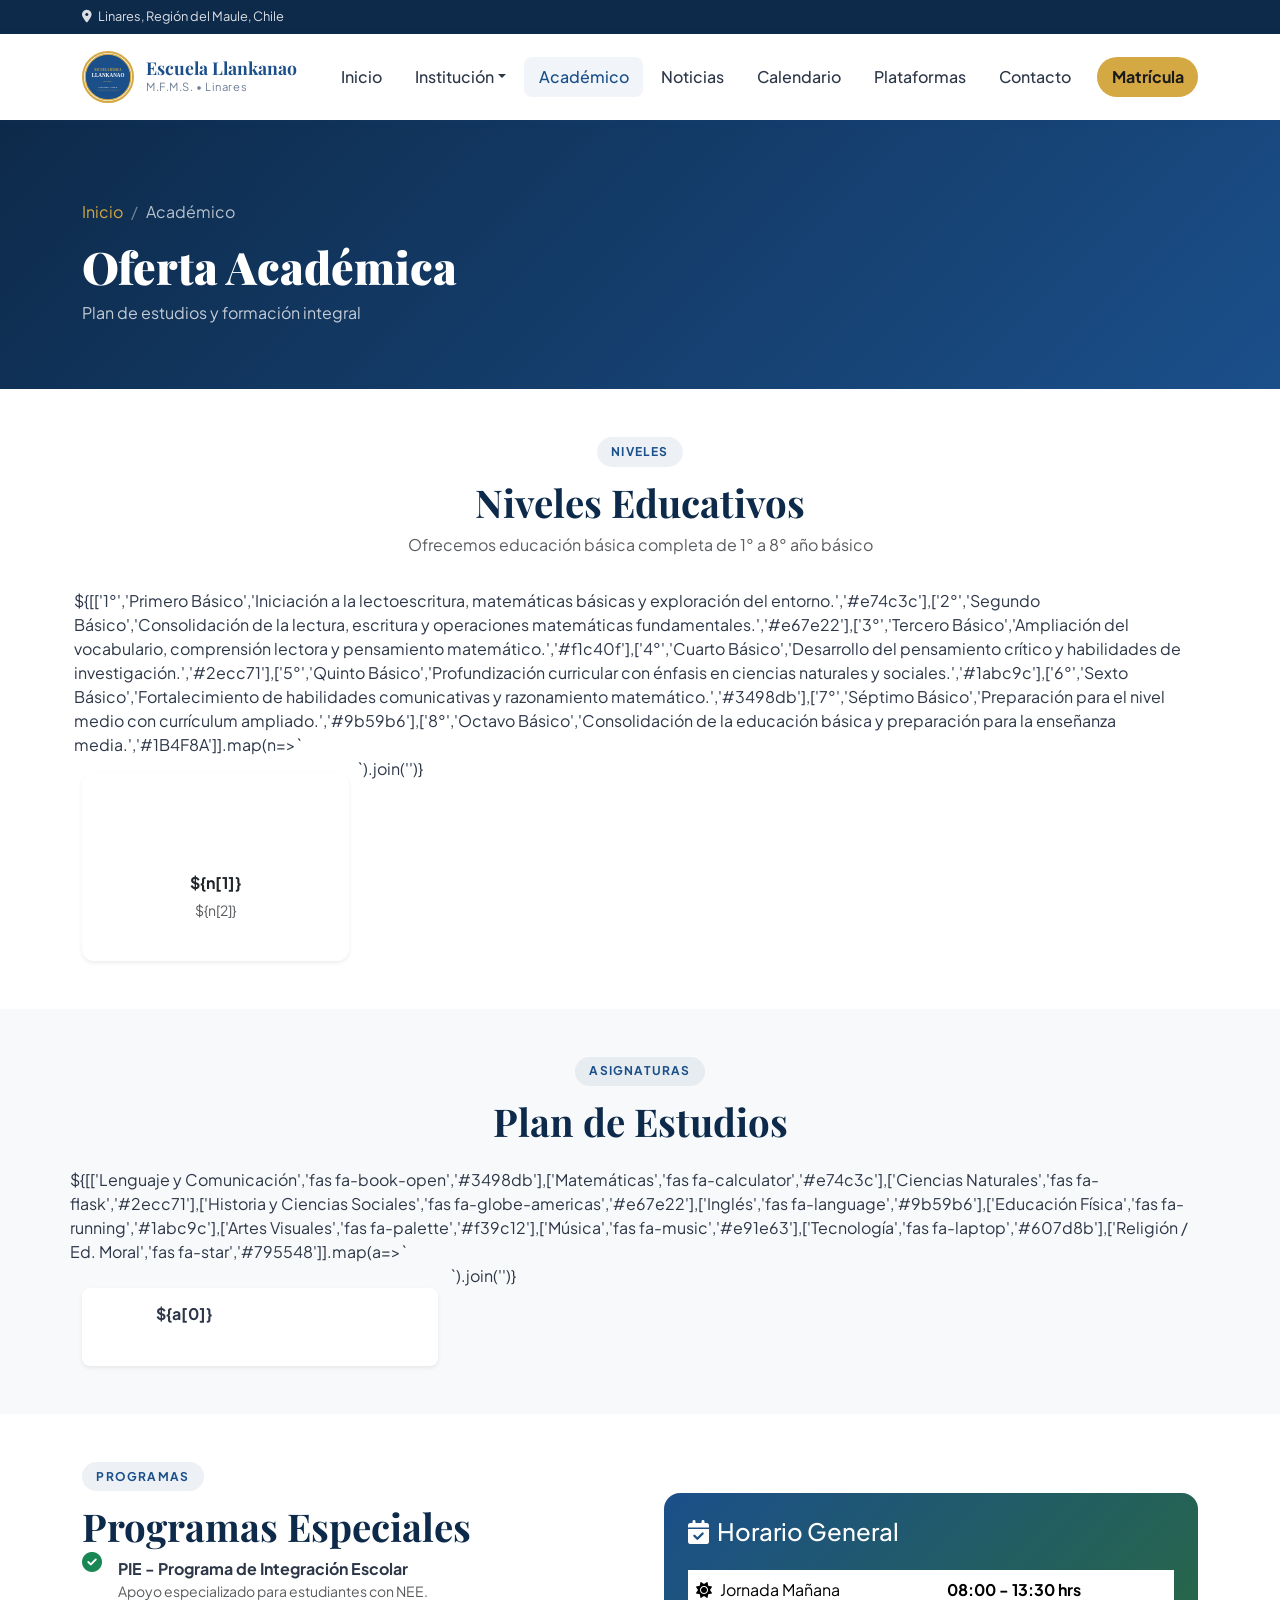
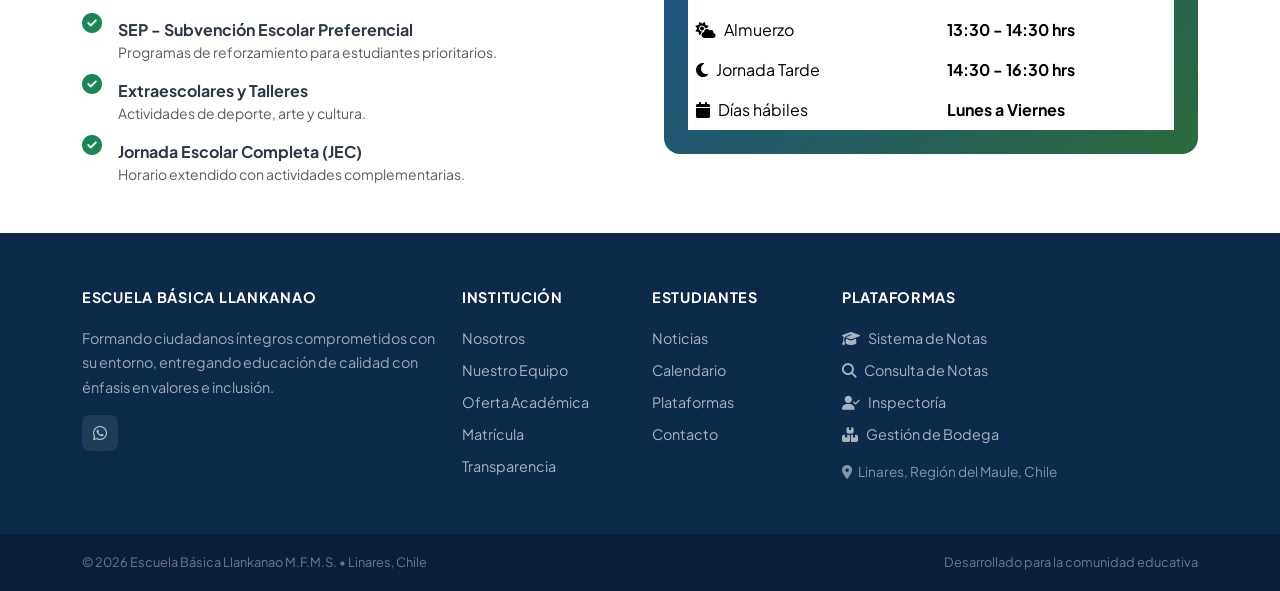
==== academico.html @ 574b1278 "Add files via upload" ====
<!DOCTYPE html>
<html lang="es"><head><meta charset="UTF-8"><meta name="viewport" content="width=device-width,initial-scale=1.0"><title>Académico — Escuela Llankanao</title><link rel="icon" href="assets/img/favicon.png"><link rel="stylesheet" href="https://cdnjs.cloudflare.com/ajax/libs/bootstrap/5.3.2/css/bootstrap.min.css"><link rel="stylesheet" href="https://cdnjs.cloudflare.com/ajax/libs/font-awesome/6.5.0/css/all.min.css"><link rel="stylesheet" href="assets/css/style.css"></head>
<body>
<div id="navbar-container"></div>
<div class="page-hero"><div class="container"><nav aria-label="breadcrumb"><ol class="breadcrumb"><li class="breadcrumb-item"><a href="index.html">Inicio</a></li><li class="breadcrumb-item active">Académico</li></ol></nav><h1>Oferta Académica</h1><p>Plan de estudios y formación integral</p></div></div>
<section class="py-5"><div class="container">
  <div class="text-center mb-5"><span class="section-badge">Niveles</span><h2 class="section-title">Niveles Educativos</h2><p class="text-muted">Ofrecemos educación básica completa de 1° a 8° año básico</p></div>
  <div class="row g-3">
    ${[['1°','Primero Básico','Iniciación a la lectoescritura, matemáticas básicas y exploración del entorno.','#e74c3c'],['2°','Segundo Básico','Consolidación de la lectura, escritura y operaciones matemáticas fundamentales.','#e67e22'],['3°','Tercero Básico','Ampliación del vocabulario, comprensión lectora y pensamiento matemático.','#f1c40f'],['4°','Cuarto Básico','Desarrollo del pensamiento crítico y habilidades de investigación.','#2ecc71'],['5°','Quinto Básico','Profundización curricular con énfasis en ciencias naturales y sociales.','#1abc9c'],['6°','Sexto Básico','Fortalecimiento de habilidades comunicativas y razonamiento matemático.','#3498db'],['7°','Séptimo Básico','Preparación para el nivel medio con currículum ampliado.','#9b59b6'],['8°','Octavo Básico','Consolidación de la educación básica y preparación para la enseñanza media.','#1B4F8A']].map(n=>`
    <div class="col-lg-3 col-md-4 col-sm-6 reveal">
      <div class="card border-0 shadow-sm h-100 text-center p-4">
        <div class="mb-3 mx-auto" style="background:${n[3]};color:white;width:60px;height:60px;border-radius:50%;display:flex;align-items:center;justify-content:center;font-size:1.2rem;font-weight:700">${n[0]}</div>
        <h6 class="fw-bold">${n[1]}</h6><p class="text-muted small">${n[2]}</p>
      </div>
    </div>`).join('')}
  </div>
</div></section>
<section class="py-5 bg-light"><div class="container">
  <div class="text-center mb-5"><span class="section-badge">Asignaturas</span><h2 class="section-title">Plan de Estudios</h2></div>
  <div class="row g-4">
    ${[['Lenguaje y Comunicación','fas fa-book-open','#3498db'],['Matemáticas','fas fa-calculator','#e74c3c'],['Ciencias Naturales','fas fa-flask','#2ecc71'],['Historia y Ciencias Sociales','fas fa-globe-americas','#e67e22'],['Inglés','fas fa-language','#9b59b6'],['Educación Física','fas fa-running','#1abc9c'],['Artes Visuales','fas fa-palette','#f39c12'],['Música','fas fa-music','#e91e63'],['Tecnología','fas fa-laptop','#607d8b'],['Religión / Ed. Moral','fas fa-star','#795548']].map(a=>`
    <div class="col-lg-4 col-md-6 reveal">
      <div class="d-flex align-items-start p-3 bg-white rounded-3 shadow-sm h-100">
        <div class="me-3 mt-1" style="background:${a[2]};width:42px;height:42px;border-radius:10px;display:flex;align-items:center;justify-content:center;flex-shrink:0"><i class="${a[1]} text-white"></i></div>
        <div><h6 class="fw-bold mb-0">${a[0]}</h6></div>
      </div>
    </div>`).join('')}
  </div>
</div></section>
<section class="py-5"><div class="container"><div class="row g-5 align-items-center">
  <div class="col-lg-6 reveal">
    <span class="section-badge">Programas</span><h2 class="section-title">Programas Especiales</h2>
    <div class="d-flex flex-column gap-3">
      <div class="d-flex align-items-start"><i class="fas fa-check-circle text-success me-3 mt-1 fa-lg"></i><div><strong>PIE - Programa de Integración Escolar</strong><p class="text-muted mb-0 small">Apoyo especializado para estudiantes con NEE.</p></div></div>
      <div class="d-flex align-items-start"><i class="fas fa-check-circle text-success me-3 mt-1 fa-lg"></i><div><strong>SEP - Subvención Escolar Preferencial</strong><p class="text-muted mb-0 small">Programas de reforzamiento para estudiantes prioritarios.</p></div></div>
      <div class="d-flex align-items-start"><i class="fas fa-check-circle text-success me-3 mt-1 fa-lg"></i><div><strong>Extraescolares y Talleres</strong><p class="text-muted mb-0 small">Actividades de deporte, arte y cultura.</p></div></div>
      <div class="d-flex align-items-start"><i class="fas fa-check-circle text-success me-3 mt-1 fa-lg"></i><div><strong>Jornada Escolar Completa (JEC)</strong><p class="text-muted mb-0 small">Horario extendido con actividades complementarias.</p></div></div>
    </div>
  </div>
  <div class="col-lg-6 reveal">
    <div class="p-4 rounded-4" style="background:linear-gradient(135deg,var(--color-primary),var(--color-accent))">
      <h4 class="text-white mb-4"><i class="fas fa-calendar-check me-2"></i>Horario General</h4>
      <table class="table table-borderless text-white mb-0">
        <tbody>
          <tr><td><i class="fas fa-sun me-2"></i>Jornada Mañana</td><td class="fw-bold">08:00 - 13:30 hrs</td></tr>
          <tr><td><i class="fas fa-cloud-sun me-2"></i>Almuerzo</td><td class="fw-bold">13:30 - 14:30 hrs</td></tr>
          <tr><td><i class="fas fa-moon me-2"></i>Jornada Tarde</td><td class="fw-bold">14:30 - 16:30 hrs</td></tr>
          <tr><td><i class="fas fa-calendar me-2"></i>Días hábiles</td><td class="fw-bold">Lunes a Viernes</td></tr>
        </tbody>
      </table>
    </div>
  </div>
</div></div></section>
<div id="footer-container"></div>
<script src="https://cdnjs.cloudflare.com/ajax/libs/bootstrap/5.3.2/js/bootstrap.bundle.min.js"></script>
<script src="assets/js/app.js"></script>
<script>initComponents('academico');loadAvisos();</script>
</body></html>
---- assets/css/style.css ----
/* ========================================
   ESCUELA LLANKANAO — ESTILOS INSTITUCIONALES
   ======================================== */

@import url('https://fonts.googleapis.com/css2?family=Playfair+Display:wght@600;700;900&family=Plus+Jakarta+Sans:wght@300;400;500;600;700&display=swap');

:root {
  --color-primary:   #1B4F8A;
  --color-secondary: #D4A843;
  --color-accent:    #2A6B3C;
  --color-dark:      #0d2a4a;
  --color-light:     #f7f9fc;
  --color-text:      #2d3748;
  --color-muted:     #718096;
  --shadow-sm:       0 2px 8px rgba(27,79,138,.08);
  --shadow-md:       0 4px 20px rgba(27,79,138,.12);
  --shadow-lg:       0 8px 40px rgba(27,79,138,.16);
  --radius:          12px;
  --transition:      .3s cubic-bezier(.4,0,.2,1);
}

*,*::before,*::after{box-sizing:border-box;margin:0;padding:0}
html{scroll-behavior:smooth}
body{font-family:'Plus Jakarta Sans',sans-serif;color:var(--color-text);background:#fff;overflow-x:hidden}

/* ── TOPBAR ── */
.topbar{background:var(--color-dark);color:rgba(255,255,255,.85);font-size:.8rem;padding:.45rem 0}
.topbar a{color:var(--color-secondary);text-decoration:none}
.topbar a:hover{color:#fff}
.topbar .sep{margin:0 .6rem;opacity:.4}

/* ── NAVBAR ── */
.navbar{background:#fff!important;box-shadow:var(--shadow-sm);padding:.75rem 0;transition:var(--transition)}
.navbar.scrolled{box-shadow:var(--shadow-md)}
.navbar-brand{display:flex;align-items:center;gap:12px;text-decoration:none}
.navbar-brand img{height:52px;width:52px;border-radius:50%;object-fit:cover;border:2px solid var(--color-secondary)}
.navbar-brand .brand-text .brand-name{font-family:'Playfair Display',serif;font-size:1.1rem;font-weight:700;color:var(--color-primary);line-height:1.1}
.navbar-brand .brand-text .brand-sub{font-size:.7rem;color:var(--color-muted);letter-spacing:.05em}
.nav-link{font-weight:500;color:var(--color-text)!important;padding:.5rem .9rem!important;border-radius:8px;transition:var(--transition)}
.nav-link:hover,.nav-link.active{color:var(--color-primary)!important;background:rgba(27,79,138,.06)}
.dropdown-menu{border:none;box-shadow:var(--shadow-md);border-radius:var(--radius);padding:.5rem}
.dropdown-item{border-radius:8px;padding:.45rem .9rem;font-size:.9rem;font-weight:500}
.dropdown-item:hover{background:rgba(27,79,138,.06);color:var(--color-primary)}
.btn-matricula{background:var(--color-secondary)!important;color:#1a1a1a!important;font-weight:700;border:none;padding:.5rem 1.2rem;border-radius:50px}
.btn-matricula:hover{background:#c49636!important;transform:translateY(-1px)}

/* ── AVISO BANNER ── */
.aviso-banner{font-size:.85rem;padding:.5rem 0;text-align:center}

/* ── HERO ── */
.hero{position:relative;min-height:90vh;background:linear-gradient(135deg,var(--color-dark) 0%,var(--color-primary) 60%,var(--color-accent) 100%);display:flex;align-items:center;overflow:hidden}
.hero::before{content:'';position:absolute;inset:0;background:url("data:image/svg+xml,%3Csvg width='60' height='60' viewBox='0 0 60 60' xmlns='http://www.w3.org/2000/svg'%3E%3Cg fill='none' fill-rule='evenodd'%3E%3Cg fill='%23ffffff' fill-opacity='0.03'%3E%3Cpath d='M36 34v-4h-2v4h-4v2h4v4h2v-4h4v-2h-4zm0-30V0h-2v4h-4v2h4v4h2V6h4V4h-4zM6 34v-4H4v4H0v2h4v4h2v-4h4v-2H6zM6 4V0H4v4H0v2h4v4h2V6h4V4H6z'/%3E%3C/g%3E%3C/g%3E%3C/svg%3E")}
.hero-content{position:relative;z-index:2}
.hero-badge{display:inline-flex;align-items:center;gap:.5rem;background:rgba(212,168,67,.2);border:1px solid rgba(212,168,67,.4);color:var(--color-secondary);padding:.4rem 1rem;border-radius:50px;font-size:.8rem;font-weight:600;letter-spacing:.05em;margin-bottom:1.5rem}
.hero h1{font-family:'Playfair Display',serif;font-size:clamp(2.2rem,5vw,3.8rem);font-weight:900;color:#fff;line-height:1.15;margin-bottom:1.2rem}
.hero h1 span{color:var(--color-secondary)}
.hero p.lead{font-size:1.1rem;color:rgba(255,255,255,.8);margin-bottom:2rem;max-width:520px}
.hero-btns{display:flex;gap:1rem;flex-wrap:wrap}
.btn-hero-primary{background:var(--color-secondary);color:#1a1a1a;border:none;padding:.85rem 2rem;border-radius:50px;font-weight:700;font-size:1rem;text-decoration:none;display:inline-flex;align-items:center;gap:.6rem;transition:var(--transition)}
.btn-hero-primary:hover{background:#c49636;color:#1a1a1a;transform:translateY(-2px);box-shadow:0 8px 25px rgba(212,168,67,.4)}
.btn-hero-secondary{background:rgba(255,255,255,.12);color:#fff;border:1px solid rgba(255,255,255,.3);padding:.85rem 2rem;border-radius:50px;font-weight:600;font-size:1rem;text-decoration:none;display:inline-flex;align-items:center;gap:.6rem;transition:var(--transition);backdrop-filter:blur(8px)}
.btn-hero-secondary:hover{background:rgba(255,255,255,.2);color:#fff;transform:translateY(-2px)}
.hero-stats{display:grid;grid-template-columns:repeat(3,1fr);gap:1.5rem;margin-top:3rem;padding-top:2.5rem;border-top:1px solid rgba(255,255,255,.15)}
.stat-item{text-align:center}
.stat-number{font-family:'Playfair Display',serif;font-size:2.2rem;font-weight:900;color:var(--color-secondary);display:block}
.stat-label{font-size:.8rem;color:rgba(255,255,255,.7);font-weight:500;text-transform:uppercase;letter-spacing:.05em}
.hero-img-card{background:rgba(255,255,255,.08);backdrop-filter:blur(12px);border:1px solid rgba(255,255,255,.15);border-radius:20px;padding:2rem;position:relative}
.hero-img-card::before{content:'';position:absolute;inset:-1px;border-radius:21px;background:linear-gradient(135deg,rgba(212,168,67,.3),transparent 60%);pointer-events:none}

/* ── SECTION COMPONENTS ── */
.section-badge{display:inline-block;background:rgba(27,79,138,.08);color:var(--color-primary);font-size:.75rem;font-weight:700;letter-spacing:.1em;text-transform:uppercase;padding:.35rem .9rem;border-radius:50px;margin-bottom:.75rem}
.section-title{font-family:'Playfair Display',serif;font-size:clamp(1.6rem,3vw,2.4rem);font-weight:700;color:var(--color-dark);margin-bottom:.5rem}
.section-subtitle{color:var(--color-muted);font-size:1.05rem;margin-bottom:2.5rem}

/* ── QUICK ACCESS ── */
.quick-access{background:var(--color-light);padding:4rem 0}
.platform-card{background:#fff;border-radius:var(--radius);padding:1.5rem;text-decoration:none;color:var(--color-text);border:2px solid transparent;transition:var(--transition);display:flex;flex-direction:column;align-items:center;text-align:center;gap:.75rem;box-shadow:var(--shadow-sm)}
.platform-card:hover{border-color:var(--color-primary);transform:translateY(-4px);box-shadow:var(--shadow-md);color:var(--color-primary)}
.platform-card .p-icon{width:54px;height:54px;border-radius:14px;display:flex;align-items:center;justify-content:center;font-size:1.4rem;color:#fff}
.platform-card .p-name{font-weight:700;font-size:.95rem}
.platform-card .p-desc{font-size:.8rem;color:var(--color-muted);line-height:1.4}

/* ── NEWS CARDS ── */
.news-card{border-radius:var(--radius);overflow:hidden;box-shadow:var(--shadow-sm);transition:var(--transition);border:none;height:100%}
.news-card:hover{transform:translateY(-5px);box-shadow:var(--shadow-md)}
.news-card .card-img-placeholder{height:200px;display:flex;align-items:center;justify-content:center;background:linear-gradient(135deg,var(--color-primary),var(--color-accent))}
.news-card .card-img-placeholder i{font-size:3rem;color:rgba(255,255,255,.4)}
.news-card img{height:200px;width:100%;object-fit:cover}
.news-card .card-body{padding:1.5rem}
.news-card .card-title{font-family:'Playfair Display',serif;font-size:1.1rem;font-weight:700;margin-bottom:.75rem}
.news-card .card-text{color:var(--color-muted);font-size:.9rem;line-height:1.6}
.news-meta{display:flex;align-items:center;gap.75rem;font-size:.8rem;color:var(--color-muted);margin-bottom:.75rem;flex-wrap:wrap;gap:.5rem}
.cat-badge{background:rgba(212,168,67,.15);color:#a07620;font-size:.7rem;font-weight:700;padding:.2rem .6rem;border-radius:50px}
.btn-read-more{color:var(--color-primary);font-weight:600;font-size:.875rem;text-decoration:none;display:inline-flex;align-items:center;gap:.4rem;margin-top:1rem;transition:var(--transition)}
.btn-read-more:hover{gap:.7rem;color:var(--color-dark)}

/* ── SOCIAL SECTION ── */
.social-section{background:linear-gradient(135deg,var(--color-dark),var(--color-primary))}

/* ── CTA SECTION ── */
.cta-section{background:linear-gradient(135deg,var(--color-secondary) 0%,#c49636 100%)}

/* ── PAGE HERO ── */
.page-hero{background:linear-gradient(135deg,var(--color-dark),var(--color-primary));padding:5rem 0 3rem;color:#fff}
.page-hero h1{font-family:'Playfair Display',serif;font-size:clamp(1.8rem,4vw,2.8rem);font-weight:900;margin-bottom:.5rem}
.page-hero p{color:rgba(255,255,255,.75);font-size:1rem}
.breadcrumb{background:none;padding:0;margin-bottom:1rem}
.breadcrumb-item a{color:var(--color-secondary);text-decoration:none}
.breadcrumb-item.active{color:rgba(255,255,255,.7)}
.breadcrumb-item+.breadcrumb-item::before{color:rgba(255,255,255,.4)}

/* ── FOOTER ── */
footer{background:var(--color-dark);color:rgba(255,255,255,.85);padding:3.5rem 0 0}
footer h6{font-weight:700;color:#fff;margin-bottom:1.2rem;font-size:.9rem;letter-spacing:.05em;text-transform:uppercase}
footer a{color:rgba(255,255,255,.65);text-decoration:none;transition:var(--transition);font-size:.9rem}
footer a:hover{color:var(--color-secondary)}
footer ul{list-style:none;padding:0}
footer ul li{margin-bottom:.5rem}
.footer-bottom{background:rgba(0,0,0,.25);margin-top:2.5rem;padding:1.2rem 0;font-size:.8rem;color:rgba(255,255,255,.4)}
.social-links{display:flex;gap:.6rem;margin-top:.5rem}
.social-links a{width:36px;height:36px;border-radius:8px;background:rgba(255,255,255,.08);display:flex;align-items:center;justify-content:center;font-size:1rem;color:rgba(255,255,255,.7)}
.social-links a:hover{background:var(--color-secondary);color:#1a1a1a}

/* ── UTILITIES ── */
.hover-lift{transition:var(--transition)}
.hover-lift:hover{transform:translateY(-3px);box-shadow:var(--shadow-md)!important}
.text-primary{color:var(--color-primary)!important}
.text-secondary{color:var(--color-secondary)!important}
.btn-primary{background:var(--color-primary)!important;border-color:var(--color-primary)!important;font-weight:600}
.btn-primary:hover{background:var(--color-dark)!important;border-color:var(--color-dark)!important}
.btn-outline-primary{color:var(--color-primary)!important;border-color:var(--color-primary)!important;font-weight:600}
.btn-outline-primary:hover{background:var(--color-primary)!important;color:#fff!important}
.card{border-radius:var(--radius)!important}
img.rounded-circle{border:3px solid var(--color-secondary)}

/* ── BACK TO TOP ── */
#backToTop{position:fixed;bottom:2rem;right:2rem;width:46px;height:46px;border-radius:50%;background:var(--color-primary);color:#fff;border:none;display:none;align-items:center;justify-content:center;font-size:1.1rem;box-shadow:var(--shadow-md);transition:var(--transition);z-index:999;cursor:pointer}
#backToTop.visible{display:flex}
#backToTop:hover{background:var(--color-dark);transform:translateY(-3px)}

/* ── REVEAL ANIMATION ── */
.reveal{opacity:0;transform:translateY(30px);transition:opacity .6s ease,transform .6s ease}
.reveal.visible{opacity:1;transform:none}

/* ── LOADING SPINNER ── */
.loading-spinner{text-align:center;padding:3rem;color:var(--color-muted)}
.loading-spinner .spinner-border{color:var(--color-primary)}

/* ── NEWS CONTENT ── */
.news-content{font-size:1.05rem;line-height:1.85;color:var(--color-text)}
.news-content p{margin-bottom:1rem}

/* ── RESPONSIVE ── */
@media(max-width:768px){
  .hero{min-height:auto;padding:6rem 0 3rem}
  .hero-stats{grid-template-columns:repeat(3,1fr);gap:.75rem}
  .stat-number{font-size:1.6rem}
  .topbar .d-none-mobile{display:none!important}
}

/* ── ADMIN STYLES ── */
.admin-layout{display:flex;min-height:100vh}
.admin-sidebar{width:260px;background:var(--color-dark);color:#fff;flex-shrink:0;position:fixed;top:0;left:0;height:100vh;overflow-y:auto;z-index:100;transition:var(--transition)}
.admin-sidebar .logo-area{padding:1.5rem;border-bottom:1px solid rgba(255,255,255,.1)}
.admin-sidebar .logo-area .school-name{font-family:'Playfair Display',serif;font-size:1rem;font-weight:700;color:#fff;line-height:1.2}
.admin-sidebar .logo-area .admin-label{font-size:.7rem;color:var(--color-secondary);letter-spacing:.1em;text-transform:uppercase}
.admin-sidebar nav a{display:flex;align-items:center;gap:.75rem;padding:.7rem 1.2rem;color:rgba(255,255,255,.7);text-decoration:none;font-size:.9rem;font-weight:500;border-radius:8px;margin:.1rem .5rem;transition:var(--transition)}
.admin-sidebar nav a:hover,.admin-sidebar nav a.active{background:rgba(255,255,255,.1);color:#fff}
.admin-sidebar nav a.active{background:rgba(212,168,67,.2);color:var(--color-secondary)}
.admin-sidebar nav .nav-section{font-size:.65rem;font-weight:700;color:rgba(255,255,255,.3);letter-spacing:.1em;text-transform:uppercase;padding:.75rem 1.7rem .3rem}
.admin-main{margin-left:260px;flex:1;min-height:100vh;background:#f8fafc}
.admin-topbar{background:#fff;border-bottom:1px solid #e2e8f0;padding:1rem 1.5rem;display:flex;justify-content:space-between;align-items:center;position:sticky;top:0;z-index:99}
.admin-content{padding:1.5rem}
.admin-card{background:#fff;border-radius:var(--radius);box-shadow:var(--shadow-sm);margin-bottom:1.5rem}
.admin-card .card-header{padding:1rem 1.25rem;border-bottom:1px solid #f0f4f8;font-weight:700;display:flex;align-items:center;justify-content:space-between}
.stat-admin-card{background:#fff;border-radius:var(--radius);padding:1.25rem;box-shadow:var(--shadow-sm);display:flex;align-items:center;gap:1rem}
.stat-admin-icon{width:50px;height:50px;border-radius:12px;display:flex;align-items:center;justify-content:center;font-size:1.3rem;color:#fff;flex-shrink:0}

/* Admin login */
.admin-login-page{min-height:100vh;background:linear-gradient(135deg,var(--color-dark),var(--color-primary));display:flex;align-items:center;justify-content:center}
.login-card{background:#fff;border-radius:20px;padding:2.5rem;max-width:400px;width:100%;box-shadow:var(--shadow-lg)}
.login-logo{width:80px;height:80px;border-radius:50%;object-fit:cover;border:3px solid var(--color-secondary);margin:0 auto 1.5rem;display:block}
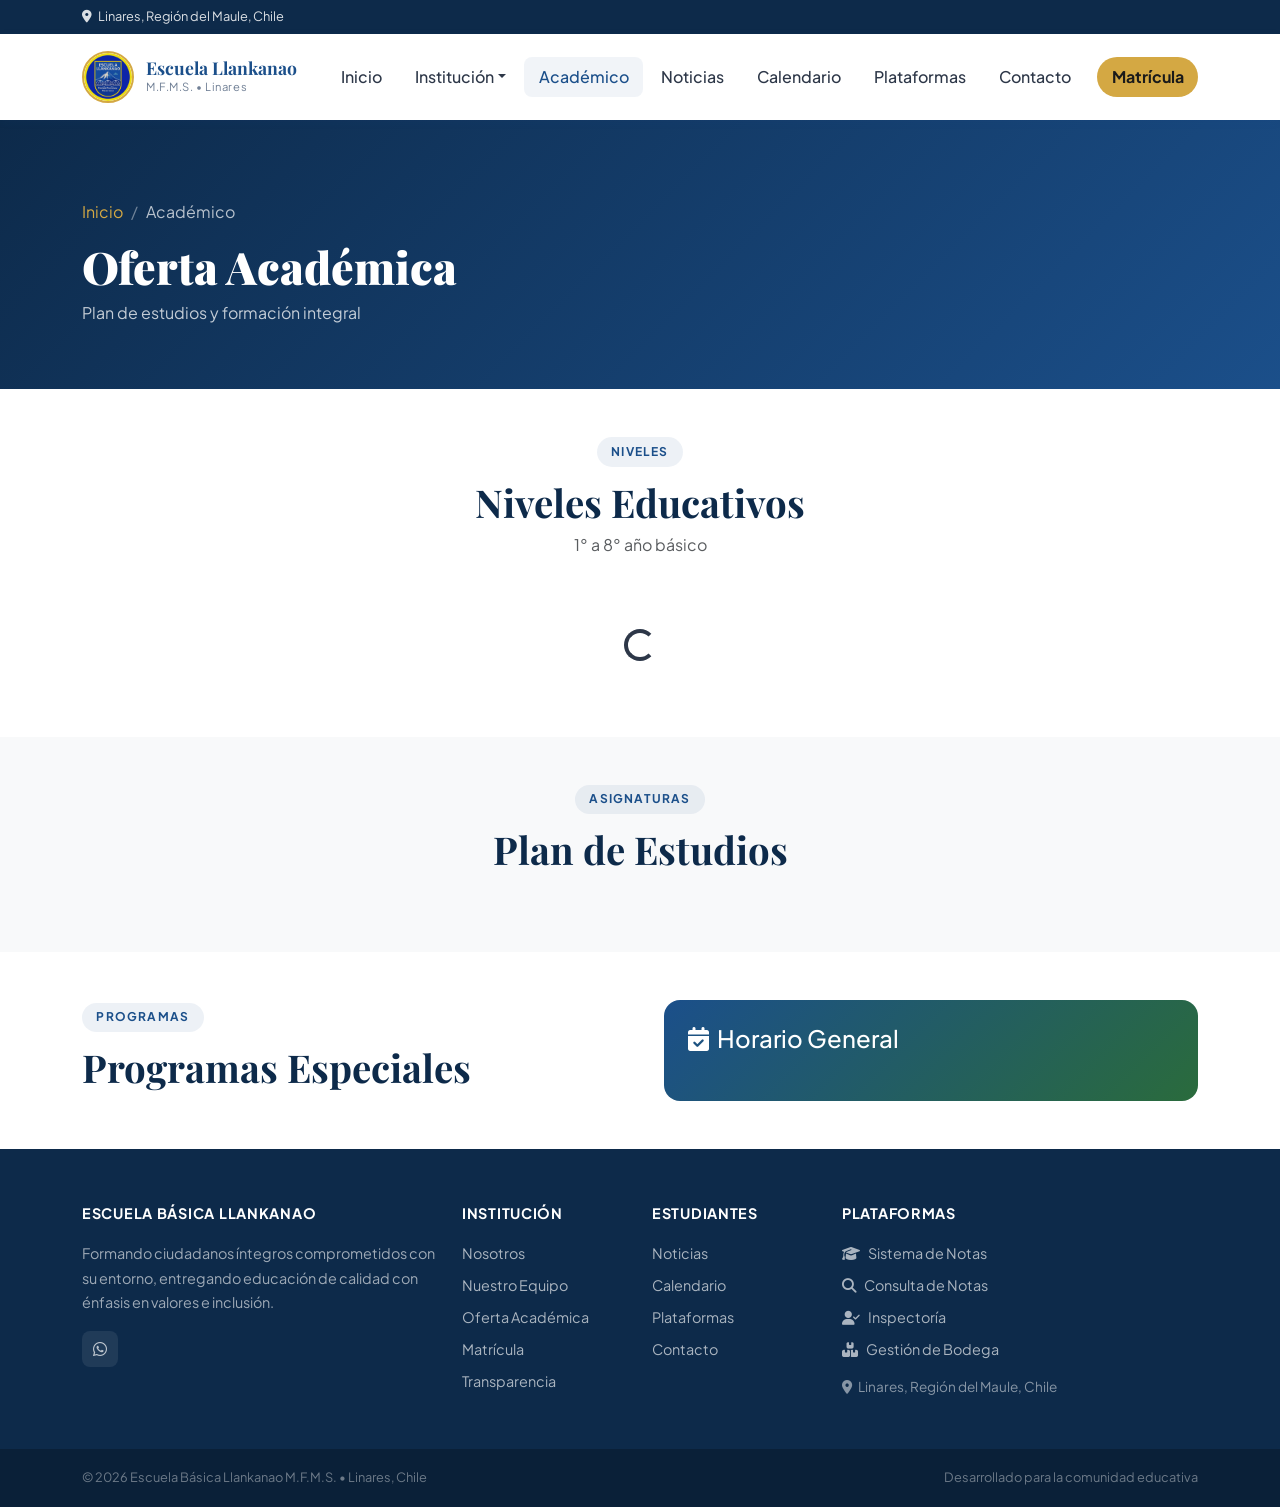
==== commit a8724af4: "Add files via upload" ====
--- a/academico.html
+++ b/academico.html
@@ -1,58 +1,89 @@
 <!DOCTYPE html>
-<html lang="es"><head><meta charset="UTF-8"><meta name="viewport" content="width=device-width,initial-scale=1.0"><title>Académico — Escuela Llankanao</title><link rel="icon" href="assets/img/favicon.png"><link rel="stylesheet" href="https://cdnjs.cloudflare.com/ajax/libs/bootstrap/5.3.2/css/bootstrap.min.css"><link rel="stylesheet" href="https://cdnjs.cloudflare.com/ajax/libs/font-awesome/6.5.0/css/all.min.css"><link rel="stylesheet" href="assets/css/style.css"></head>
-<body>
+<html lang="es"><head><meta charset="UTF-8"><meta name="viewport" content="width=device-width,initial-scale=1.0">
+<title>Académico — Escuela Llankanao</title>
+<link rel="icon" href="assets/img/favicon.png">
+<link rel="stylesheet" href="https://cdnjs.cloudflare.com/ajax/libs/bootstrap/5.3.2/css/bootstrap.min.css">
+<link rel="stylesheet" href="https://cdnjs.cloudflare.com/ajax/libs/font-awesome/6.5.0/css/all.min.css">
+<link rel="stylesheet" href="assets/css/style.css">
+</head><body>
 <div id="navbar-container"></div>
-<div class="page-hero"><div class="container"><nav aria-label="breadcrumb"><ol class="breadcrumb"><li class="breadcrumb-item"><a href="index.html">Inicio</a></li><li class="breadcrumb-item active">Académico</li></ol></nav><h1>Oferta Académica</h1><p>Plan de estudios y formación integral</p></div></div>
+<div id="avisos-container"></div>
+<div class="page-hero"><div class="container">
+  <nav aria-label="breadcrumb"><ol class="breadcrumb"><li class="breadcrumb-item"><a href="index.html">Inicio</a></li><li class="breadcrumb-item active">Académico</li></ol></nav>
+  <h1>Oferta Académica</h1><p>Plan de estudios y formación integral</p>
+</div></div>
+
 <section class="py-5"><div class="container">
-  <div class="text-center mb-5"><span class="section-badge">Niveles</span><h2 class="section-title">Niveles Educativos</h2><p class="text-muted">Ofrecemos educación básica completa de 1° a 8° año básico</p></div>
-  <div class="row g-3">
-    ${[['1°','Primero Básico','Iniciación a la lectoescritura, matemáticas básicas y exploración del entorno.','#e74c3c'],['2°','Segundo Básico','Consolidación de la lectura, escritura y operaciones matemáticas fundamentales.','#e67e22'],['3°','Tercero Básico','Ampliación del vocabulario, comprensión lectora y pensamiento matemático.','#f1c40f'],['4°','Cuarto Básico','Desarrollo del pensamiento crítico y habilidades de investigación.','#2ecc71'],['5°','Quinto Básico','Profundización curricular con énfasis en ciencias naturales y sociales.','#1abc9c'],['6°','Sexto Básico','Fortalecimiento de habilidades comunicativas y razonamiento matemático.','#3498db'],['7°','Séptimo Básico','Preparación para el nivel medio con currículum ampliado.','#9b59b6'],['8°','Octavo Básico','Consolidación de la educación básica y preparación para la enseñanza media.','#1B4F8A']].map(n=>`
-    <div class="col-lg-3 col-md-4 col-sm-6 reveal">
-      <div class="card border-0 shadow-sm h-100 text-center p-4">
-        <div class="mb-3 mx-auto" style="background:${n[3]};color:white;width:60px;height:60px;border-radius:50%;display:flex;align-items:center;justify-content:center;font-size:1.2rem;font-weight:700">${n[0]}</div>
-        <h6 class="fw-bold">${n[1]}</h6><p class="text-muted small">${n[2]}</p>
+  <div class="text-center mb-5"><span class="section-badge">Niveles</span><h2 class="section-title">Niveles Educativos</h2><p class="text-muted">1° a 8° año básico</p></div>
+  <div id="niveles-grid" class="row g-3"><div class="col-12 text-center py-4"><div class="spinner-border" role="status"></div></div></div>
+</div></section>
+
+<section class="py-5 bg-light"><div class="container">
+  <div class="text-center mb-5"><span class="section-badge">Asignaturas</span><h2 class="section-title">Plan de Estudios</h2></div>
+  <div id="asig-grid" class="row g-3"></div>
+</div></section>
+
+<section class="py-5"><div class="container">
+  <div class="row g-5 align-items-center">
+    <div class="col-lg-6 reveal">
+      <span class="section-badge">Programas</span><h2 class="section-title">Programas Especiales</h2>
+      <div id="programas-list" class="d-flex flex-column gap-3"></div>
+    </div>
+    <div class="col-lg-6 reveal">
+      <div id="horario-card" class="p-4 rounded-4" style="background:linear-gradient(135deg,var(--color-primary),var(--color-accent))">
+        <h4 class="text-white mb-4"><i class="fas fa-calendar-check me-2"></i>Horario General</h4>
+        <table class="table table-borderless text-white mb-0" id="horario-table"></table>
       </div>
-    </div>`).join('')}
+    </div>
   </div>
 </div></section>
-<section class="py-5 bg-light"><div class="container">
-  <div class="text-center mb-5"><span class="section-badge">Asignaturas</span><h2 class="section-title">Plan de Estudios</h2></div>
-  <div class="row g-4">
-    ${[['Lenguaje y Comunicación','fas fa-book-open','#3498db'],['Matemáticas','fas fa-calculator','#e74c3c'],['Ciencias Naturales','fas fa-flask','#2ecc71'],['Historia y Ciencias Sociales','fas fa-globe-americas','#e67e22'],['Inglés','fas fa-language','#9b59b6'],['Educación Física','fas fa-running','#1abc9c'],['Artes Visuales','fas fa-palette','#f39c12'],['Música','fas fa-music','#e91e63'],['Tecnología','fas fa-laptop','#607d8b'],['Religión / Ed. Moral','fas fa-star','#795548']].map(a=>`
-    <div class="col-lg-4 col-md-6 reveal">
-      <div class="d-flex align-items-start p-3 bg-white rounded-3 shadow-sm h-100">
-        <div class="me-3 mt-1" style="background:${a[2]};width:42px;height:42px;border-radius:10px;display:flex;align-items:center;justify-content:center;flex-shrink:0"><i class="${a[1]} text-white"></i></div>
-        <div><h6 class="fw-bold mb-0">${a[0]}</h6></div>
-      </div>
-    </div>`).join('')}
-  </div>
-</div></section>
-<section class="py-5"><div class="container"><div class="row g-5 align-items-center">
-  <div class="col-lg-6 reveal">
-    <span class="section-badge">Programas</span><h2 class="section-title">Programas Especiales</h2>
-    <div class="d-flex flex-column gap-3">
-      <div class="d-flex align-items-start"><i class="fas fa-check-circle text-success me-3 mt-1 fa-lg"></i><div><strong>PIE - Programa de Integración Escolar</strong><p class="text-muted mb-0 small">Apoyo especializado para estudiantes con NEE.</p></div></div>
-      <div class="d-flex align-items-start"><i class="fas fa-check-circle text-success me-3 mt-1 fa-lg"></i><div><strong>SEP - Subvención Escolar Preferencial</strong><p class="text-muted mb-0 small">Programas de reforzamiento para estudiantes prioritarios.</p></div></div>
-      <div class="d-flex align-items-start"><i class="fas fa-check-circle text-success me-3 mt-1 fa-lg"></i><div><strong>Extraescolares y Talleres</strong><p class="text-muted mb-0 small">Actividades de deporte, arte y cultura.</p></div></div>
-      <div class="d-flex align-items-start"><i class="fas fa-check-circle text-success me-3 mt-1 fa-lg"></i><div><strong>Jornada Escolar Completa (JEC)</strong><p class="text-muted mb-0 small">Horario extendido con actividades complementarias.</p></div></div>
-    </div>
-  </div>
-  <div class="col-lg-6 reveal">
-    <div class="p-4 rounded-4" style="background:linear-gradient(135deg,var(--color-primary),var(--color-accent))">
-      <h4 class="text-white mb-4"><i class="fas fa-calendar-check me-2"></i>Horario General</h4>
-      <table class="table table-borderless text-white mb-0">
-        <tbody>
-          <tr><td><i class="fas fa-sun me-2"></i>Jornada Mañana</td><td class="fw-bold">08:00 - 13:30 hrs</td></tr>
-          <tr><td><i class="fas fa-cloud-sun me-2"></i>Almuerzo</td><td class="fw-bold">13:30 - 14:30 hrs</td></tr>
-          <tr><td><i class="fas fa-moon me-2"></i>Jornada Tarde</td><td class="fw-bold">14:30 - 16:30 hrs</td></tr>
-          <tr><td><i class="fas fa-calendar me-2"></i>Días hábiles</td><td class="fw-bold">Lunes a Viernes</td></tr>
-        </tbody>
-      </table>
-    </div>
-  </div>
-</div></div></section>
+
 <div id="footer-container"></div>
 <script src="https://cdnjs.cloudflare.com/ajax/libs/bootstrap/5.3.2/js/bootstrap.bundle.min.js"></script>
 <script src="assets/js/app.js"></script>
-<script>initComponents('academico');loadAvisos();</script>
-</body></html>
+<script>
+initComponents('academico'); loadAvisos();
+const NIVEL_COLORS=['#e74c3c','#e67e22','#f1c40f','#2ecc71','#1abc9c','#3498db','#9b59b6','#1B4F8A'];
+async function cargarAcademico() {
+  try {
+    const data = await gasGet('getAcademico');
+    const ac = data.academico || {};
+    // Niveles
+    const niveles = ac.niveles || [];
+    document.getElementById('niveles-grid').innerHTML = niveles.map((n,i)=>`
+      <div class="col-lg-3 col-md-4 col-sm-6 reveal">
+        <div class="card border-0 shadow-sm h-100 text-center p-4">
+          ${n.foto?`<img src="${n.foto}" class="rounded-circle mx-auto mb-3" style="width:80px;height:80px;object-fit:cover" alt="">`:`<div class="mb-3 mx-auto d-flex align-items-center justify-content-center" style="background:${NIVEL_COLORS[i%8]};color:white;width:60px;height:60px;border-radius:50%;font-size:1.1rem;font-weight:700">${i+1}°</div>`}
+          <h6 class="fw-bold">${n.nombre}</h6><p class="text-muted small">${n.descripcion}</p>
+        </div>
+      </div>`).join('') || '<div class="col-12 text-center text-muted">Sin niveles configurados</div>';
+    // Asignaturas
+    const asigs = ac.asignaturas || [];
+    document.getElementById('asig-grid').innerHTML = asigs.map(a=>`
+      <div class="col-lg-4 col-md-6 reveal">
+        <div class="d-flex align-items-center p-3 bg-white rounded-3 shadow-sm gap-3">
+          <div style="background:${a.color||'#1B4F8A'};width:42px;height:42px;border-radius:10px;display:flex;align-items:center;justify-content:center;flex-shrink:0">
+            <i class="${a.icono||'fas fa-book'} text-white"></i>
+          </div>
+          <span class="fw-bold small">${a.nombre}</span>
+        </div>
+      </div>`).join('') || '<div class="col-12 text-center text-muted">Sin asignaturas configuradas</div>';
+    // Programas
+    const progs = ac.programas || [];
+    document.getElementById('programas-list').innerHTML = progs.map(p=>`
+      <div class="d-flex align-items-start">
+        <i class="fas fa-check-circle text-success me-3 mt-1 fa-lg"></i>
+        <div><strong>${p.nombre}</strong><p class="text-muted mb-0 small">${p.descripcion}</p></div>
+      </div>`).join('') || '<p class="text-muted">Sin programas configurados</p>';
+    // Horario
+    const h = ac.horario || {};
+    document.getElementById('horario-table').innerHTML = [
+      ['fas fa-sun','Jornada mañana',h.manana||'—'],
+      ['fas fa-cloud-sun','Almuerzo',h.almuerzo||'—'],
+      ['fas fa-moon','Jornada tarde',h.tarde||'—'],
+      ['fas fa-calendar','Días hábiles',h.dias||'—']
+    ].map(r=>`<tr><td><i class="${r[0]} me-2"></i>${r[1]}</td><td class="fw-bold">${r[2]}</td></tr>`).join('');
+  } catch(e) { console.error(e); }
+}
+cargarAcademico();
+</script></body></html>
